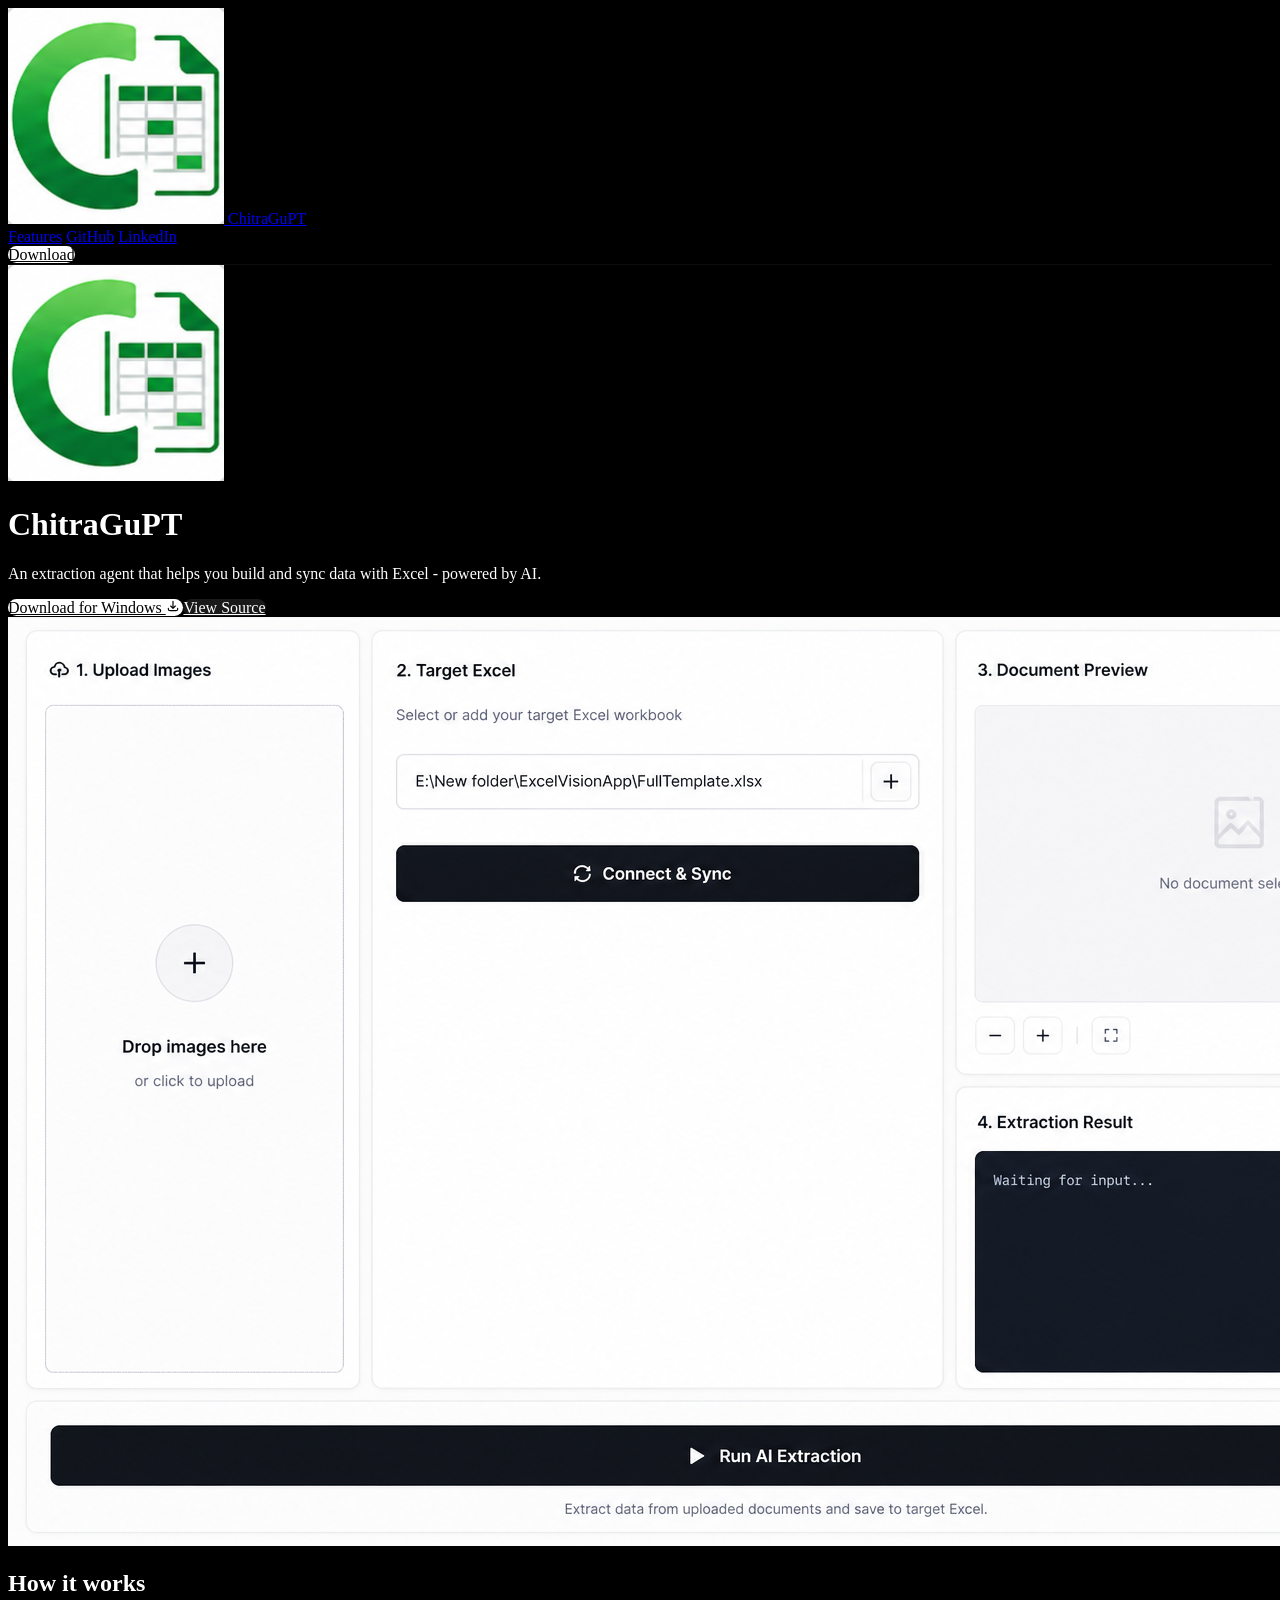
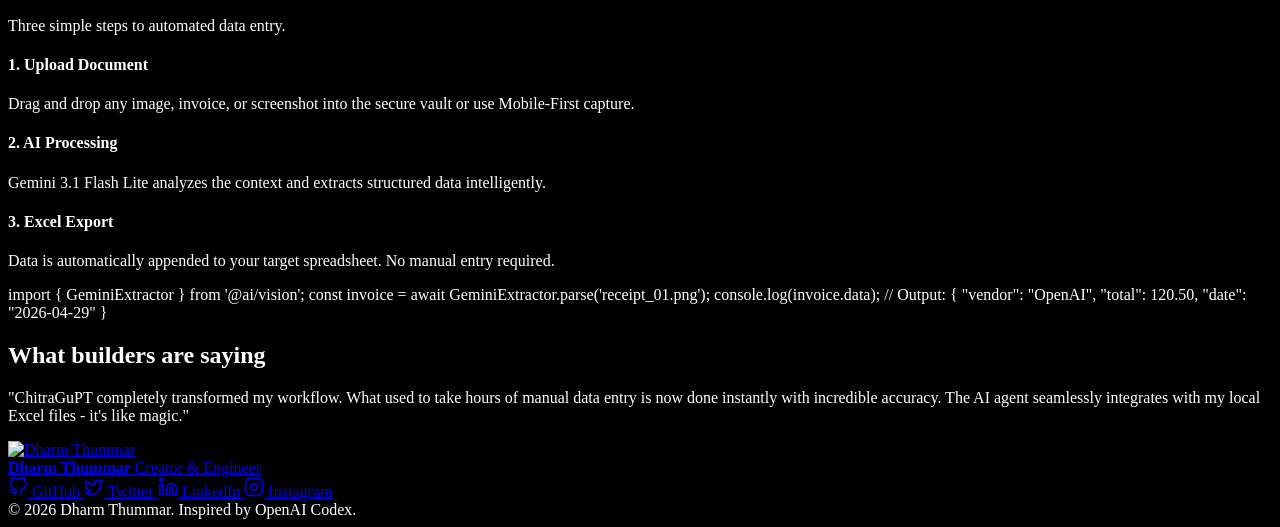
==== index.html @ acb1a0ca "Rename main.html to index.html" ====
<!DOCTYPE html>
<html lang="en" class="dark">
<head>
    <meta charset="UTF-8">
    <meta name="viewport" content="width=device-width, initial-scale=1.0">
    <title>ChitraGuPT | AI Data Extraction by Dharm Thummar</title>
    <script src="https://cdn.tailwindcss.com"></script>
    <script>
        tailwind.config = {
            darkMode: 'class',
            theme: {
                extend: {
                    colors: {
                        background: '#000000',
                        primary: '#ffffff',
                        'primary-60': 'rgba(255, 255, 255, 0.6)',
                        'primary-12': 'rgba(255, 255, 255, 0.12)',
                        'primary-4': 'rgba(255, 255, 255, 0.04)',
                    },
                    fontFamily: {
                        sans: ['system-ui', '-apple-system', 'BlinkMacSystemFont', 'Segoe UI', 'Roboto', 'sans-serif'],
                    }
                }
            }
        }
    </script>
    <style>
        body {
            background-color: #000;
            color: #fff;
            -webkit-font-smoothing: antialiased;
        }

        /* OpenAI-style Hero Background Mask */
        .hero-bg-mask {
            position: absolute;
            top: 0;
            left: 0;
            right: 0;
            height: 1200px;
            z-index: -10;
            pointer-events: none;
            mask-image: linear-gradient(to bottom, rgba(0,0,0,1) 0px, rgba(0,0,0,1) 480px, rgba(0,0,0,0) 1200px);
            -webkit-mask-image: linear-gradient(to bottom, rgba(0,0,0,1) 0px, rgba(0,0,0,1) 480px, rgba(0,0,0,0) 1200px);
        }

        .hero-video {
            width: 100%;
            height: 100%;
            object-fit: cover;
            opacity: 0.8;
        }

        /* Glass Header */
        .glass-header {
            background: rgba(0, 0, 0, 0.5);
            backdrop-filter: blur(24px);
            -webkit-backdrop-filter: blur(24px);
            border-bottom: 1px solid rgba(255, 255, 255, 0.05);
        }

        /* Buttons */
        .btn-primary {
            background: #fff;
            color: #000;
            border-radius: 9999px;
            transition: background-color 0.2s ease;
        }
        .btn-primary:hover {
            background: #e5e5e5;
        }

        .btn-secondary {
            background: rgba(255, 255, 255, 0.1);
            color: #fff;
            border-radius: 9999px;
            transition: background-color 0.2s ease;
        }
        .btn-secondary:hover {
            background: rgba(255, 255, 255, 0.15);
        }

        /* Feature Images */
        .feature-image-container {
            border-radius: 12px;
            overflow: hidden;
            background: rgba(255, 255, 255, 0.02);
            border: 1px solid rgba(255, 255, 255, 0.05);
        }

        .feature-image {
            width: 100%;
            height: auto;
            display: block;
        }

        /* Creator Profile */
        .creator-social {
            transition: color 0.2s ease;
        }
        .creator-social:hover {
            color: #fff;
        }
    </style>
</head>
<body class="selection:bg-white selection:text-black">

    <!-- Hero Background Video (Exact OpenAI Asset) -->
    <div class="hero-bg-mask">
        <video crossorigin="anonymous" playsinline autoplay loop muted class="hero-video">
            <source src="https://cdn.openai.com/ctf-cdn/floral_a.mp4" type="video/mp4">
        </video>
    </div>

    <!-- Navigation -->
    <header class="fixed top-0 inset-x-0 z-50 glass-header h-16 flex items-center justify-between px-6 md:px-8">
        <div class="flex items-center gap-6">
            <a href="#" class="flex items-center gap-3 text-white font-semibold text-xl tracking-tight">
                <span class="flex items-center justify-center w-8 h-8 rounded-lg border border-white/20 overflow-hidden">
                    <img src="static/chitra_logo.png" alt="ChitraGuPT Logo" class="w-full h-full object-cover">
                </span>
                ChitraGuPT
            </a>
            <nav class="hidden md:flex gap-6 text-sm font-medium text-primary-60">
                <a href="#features" class="hover:text-white transition-colors">Features</a>
                <a href="https://github.com/dharmthummar" target="_blank" class="hover:text-white transition-colors">GitHub</a>
                <a href="https://linkedin.com/in/dharmthummar" target="_blank" class="hover:text-white transition-colors">LinkedIn</a>
            </nav>
        </div>
        <div class="flex items-center gap-3">
            <a href="dist/ChitraGuPT-production.zip" class="btn-primary px-4 py-1.5 text-sm font-medium">Download</a>
        </div>
    </header>

    <!-- Hero Section -->
    <main class="relative pt-32 pb-16 md:pt-48 md:pb-32 px-6 flex flex-col items-center text-center max-w-5xl mx-auto">
        
        <!-- ChitraGuPT App Icon -->
        <div class="w-[90px] h-[90px] rounded-[24px] overflow-hidden border border-white/20 shadow-[0_0_40px_rgba(255,255,255,0.1)] mb-8">
            <img src="static/chitra_logo.png" alt="ChitraGuPT App Icon" class="w-full h-full object-cover">
        </div>

        <h1 class="text-5xl md:text-7xl font-semibold tracking-tight mb-6">ChitraGuPT</h1>
        <p class="text-xl md:text-2xl text-primary-60 max-w-2xl text-balance mb-10">
            An extraction agent that helps you build and sync data with Excel - powered by AI.
        </p>

        <div class="flex flex-col sm:flex-row gap-4 w-full sm:w-auto">
            <a href="dist/ChitraGuPT-production.zip" class="btn-primary px-6 py-3 text-base font-medium flex items-center justify-center gap-2">
                Download for Windows
                <svg xmlns="http://www.w3.org/2000/svg" width="14" height="14" fill="none" viewBox="0 0 24 24" stroke="currentColor" stroke-width="2"><path stroke-linecap="round" stroke-linejoin="round" d="M4 16v1a3 3 0 003 3h10a3 3 0 003-3v-1m-4-4l-4 4m0 0l-4-4m4 4V4"></path></svg>
            </a>
            <a href="https://github.com/dharmthummar" target="_blank" class="btn-secondary px-6 py-3 text-base font-medium flex items-center justify-center gap-2">
                View Source
            </a>
        </div>
    </main>

    <!-- App Interface Mockup Showcase -->
    <div class="max-w-7xl mx-auto px-6 mb-16 relative z-10">
        <div class="rounded-3xl overflow-hidden border border-white/10 shadow-[0_30px_60px_rgba(0,0,0,0.6)] bg-[#050505]">
            <img src="static/excelvision_hero_mockup.png" alt="ChitraGuPT App Interface" class="w-full h-auto block">
        </div>
    </div>

    <!-- How It Works Section (Inspired by index.html) -->
    <div id="features" class="max-w-6xl mx-auto px-6 py-24 relative z-10">
        <div class="text-center mb-16">
            <h2 class="text-4xl md:text-5xl font-semibold tracking-tight mb-4">How it works</h2>
            <p class="text-primary-60 text-xl">Three simple steps to automated data entry.</p>
        </div>
        
        <div class="grid grid-cols-1 md:grid-cols-12 gap-12 items-start">
            
            <!-- Step Tabs -->
            <div class="md:col-span-5 flex flex-col gap-4">
                <div class="p-6 rounded-2xl border border-white/20 bg-white/10 cursor-pointer transition-all hover:bg-white/15">
                    <h4 class="text-xl font-semibold mb-2">1. Upload Document</h4>
                    <p class="text-primary-60 text-base">Drag and drop any image, invoice, or screenshot into the secure vault or use Mobile-First capture.</p>
                </div>
                <div class="p-6 rounded-2xl border border-transparent bg-white/5 cursor-pointer transition-all hover:bg-white/10">
                    <h4 class="text-xl font-semibold mb-2">2. AI Processing</h4>
                    <p class="text-primary-60 text-base">Gemini 3.1 Flash Lite analyzes the context and extracts structured data intelligently.</p>
                </div>
                <div class="p-6 rounded-2xl border border-transparent bg-white/5 cursor-pointer transition-all hover:bg-white/10">
                    <h4 class="text-xl font-semibold mb-2">3. Excel Export</h4>
                    <p class="text-primary-60 text-base">Data is automatically appended to your target spreadsheet. No manual entry required.</p>
                </div>
            </div>
            
            <!-- Code Window Animation -->
            <div class="md:col-span-7 bg-black/70 border border-white/10 rounded-3xl p-6 md:p-8 min-h-[400px] shadow-[0_20px_40px_rgba(0,0,0,0.5)] backdrop-blur-xl">
                <!-- Window Controls -->
                <div class="flex gap-2 mb-6">
                    <div class="w-3 h-3 rounded-full bg-[#ff5f56]"></div>
                    <div class="w-3 h-3 rounded-full bg-[#ffbd2e]"></div>
                    <div class="w-3 h-3 rounded-full bg-[#27c93f]"></div>
                </div>
                <!-- Mock Code -->
                <div class="font-mono text-[15px] leading-relaxed text-[#e2e8f0] whitespace-pre-wrap">
<span class="text-[#61afef]">import</span> { GeminiExtractor } <span class="text-[#61afef]">from</span> <span class="text-[#98c379]">'@ai/vision'</span>;

<span class="text-[#c678dd]">const</span> invoice = <span class="text-[#c678dd]">await</span> GeminiExtractor.parse(<span class="text-[#98c379]">'receipt_01.png'</span>);
console.log(invoice.data);

<span class="text-[#5c6370]">// Output:</span>
{
  <span class="text-[#e06c75]">"vendor"</span>: <span class="text-[#98c379]">"OpenAI"</span>,
  <span class="text-[#e06c75]">"total"</span>: <span class="text-[#d19a66]">120.50</span>,
  <span class="text-[#e06c75]">"date"</span>: <span class="text-[#98c379]">"2026-04-29"</span>
}
                </div>
            </div>
        </div>
    </div>

    <!-- Testimonial Section -->
    <div class="max-w-4xl mx-auto px-6 py-24 relative z-10 text-center">
        <h2 class="text-3xl font-semibold tracking-tight mb-12">What builders are saying</h2>
        <div class="bg-white/5 border border-white/10 p-10 md:p-14 rounded-3xl shadow-2xl backdrop-blur-md">
            <p class="text-xl md:text-2xl italic text-white leading-relaxed mb-8">
                "ChitraGuPT completely transformed my workflow. What used to take hours of manual data entry is now done instantly with incredible accuracy. The AI agent seamlessly integrates with my local Excel files - it's like magic."
            </p>
            <a href="https://linkedin.com/in/dharmthummar" target="_blank" class="inline-flex items-center gap-4 hover:bg-white/10 px-4 py-2 rounded-full transition-colors">
                <img src="https://media.licdn.com/dms/image/v2/D4D03AQF3L-abvCLm8w/profile-displayphoto-shrink_800_800/B4DZeTAGjRHkAg-/0/1750517968068?e=1779321600&v=beta&t=JBLIM2T-dZQCX7-_bPlIXUu0RwxGLDJTICZgyN9mAJ4" alt="Dharm Thummar" class="w-14 h-14 rounded-full object-cover shadow-lg">
                <div class="text-left">
                    <strong class="block text-lg text-white">Dharm Thummar</strong>
                    <span class="text-primary-60 text-sm">Creator & Engineer</span>
                </div>
            </a>
        </div>
    </div>

    <!-- Social Links Section -->
    <section class="border-t border-white/10 py-16 px-6 bg-[#050505]">
        <div class="max-w-4xl mx-auto flex flex-col items-center text-center">
            <div class="flex flex-wrap justify-center gap-6 text-primary-60 font-medium">
                <a href="https://github.com/dharmthummar" target="_blank" class="flex items-center gap-2 hover:text-white transition-colors">
                    <svg xmlns="http://www.w3.org/2000/svg" width="20" height="20" viewBox="0 0 24 24" fill="none" stroke="currentColor" stroke-width="2" stroke-linecap="round" stroke-linejoin="round"><path d="M9 19c-5 1.5-5-2.5-7-3m14 6v-3.87a3.37 3.37 0 0 0-.94-2.61c3.14-.35 6.44-1.54 6.44-7A5.44 5.44 0 0 0 20 4.77 5.07 5.07 0 0 0 19.91 1S18.73.65 16 2.48a13.38 13.38 0 0 0-7 0C6.27.65 5.09 1 5.09 1A5.07 5.07 0 0 0 5 4.77a5.44 5.44 0 0 0-1.5 3.78c0 5.42 3.3 6.61 6.44 7A3.37 3.37 0 0 0 9 18.13V22"></path></svg>
                    GitHub
                </a>
                <a href="https://twitter.com/dharmthummar" target="_blank" class="flex items-center gap-2 hover:text-white transition-colors">
                    <svg xmlns="http://www.w3.org/2000/svg" width="20" height="20" viewBox="0 0 24 24" fill="none" stroke="currentColor" stroke-width="2" stroke-linecap="round" stroke-linejoin="round"><path d="M22 4s-.7 2.1-2 3.4c1.6 10-9.4 17.3-18 11.6 2.2.1 4.4-.6 6-2C3 15.5.5 9.6 3 5c2.2 2.6 5.6 4.1 9 4-.9-4.2 4-6.6 7-3.8 1.1 0 3-1.2 3-1.2z"></path></svg>
                    Twitter
                </a>
                <a href="https://linkedin.com/in/dharmthummar" target="_blank" class="flex items-center gap-2 hover:text-white transition-colors">
                    <svg xmlns="http://www.w3.org/2000/svg" width="20" height="20" viewBox="0 0 24 24" fill="none" stroke="currentColor" stroke-width="2" stroke-linecap="round" stroke-linejoin="round"><path d="M16 8a6 6 0 0 1 6 6v7h-4v-7a2 2 0 0 0-2-2 2 2 0 0 0-2 2v7h-4v-7a6 6 0 0 1 6-6z"></path><rect x="2" y="9" width="4" height="12"></rect><circle cx="4" cy="4" r="2"></circle></svg>
                    LinkedIn
                </a>
                <a href="https://instagram.com/dharm_1602" target="_blank" class="flex items-center gap-2 hover:text-white transition-colors">
                    <svg xmlns="http://www.w3.org/2000/svg" width="20" height="20" viewBox="0 0 24 24" fill="none" stroke="currentColor" stroke-width="2" stroke-linecap="round" stroke-linejoin="round"><rect x="2" y="2" width="20" height="20" rx="5" ry="5"></rect><path d="M16 11.37A4 4 0 1 1 12.63 8 4 4 0 0 1 16 11.37z"></path><line x1="17.5" y1="6.5" x2="17.51" y2="6.5"></line></svg>
                    Instagram
                </a>
            </div>
        </div>
    </section>

    <!-- Simple Footer -->
    <footer class="py-8 text-center text-sm text-primary-60 border-t border-white/10 bg-[#050505]">
        &copy; 2026 Dharm Thummar. Inspired by OpenAI Codex.
    </footer>

</body>
</html>
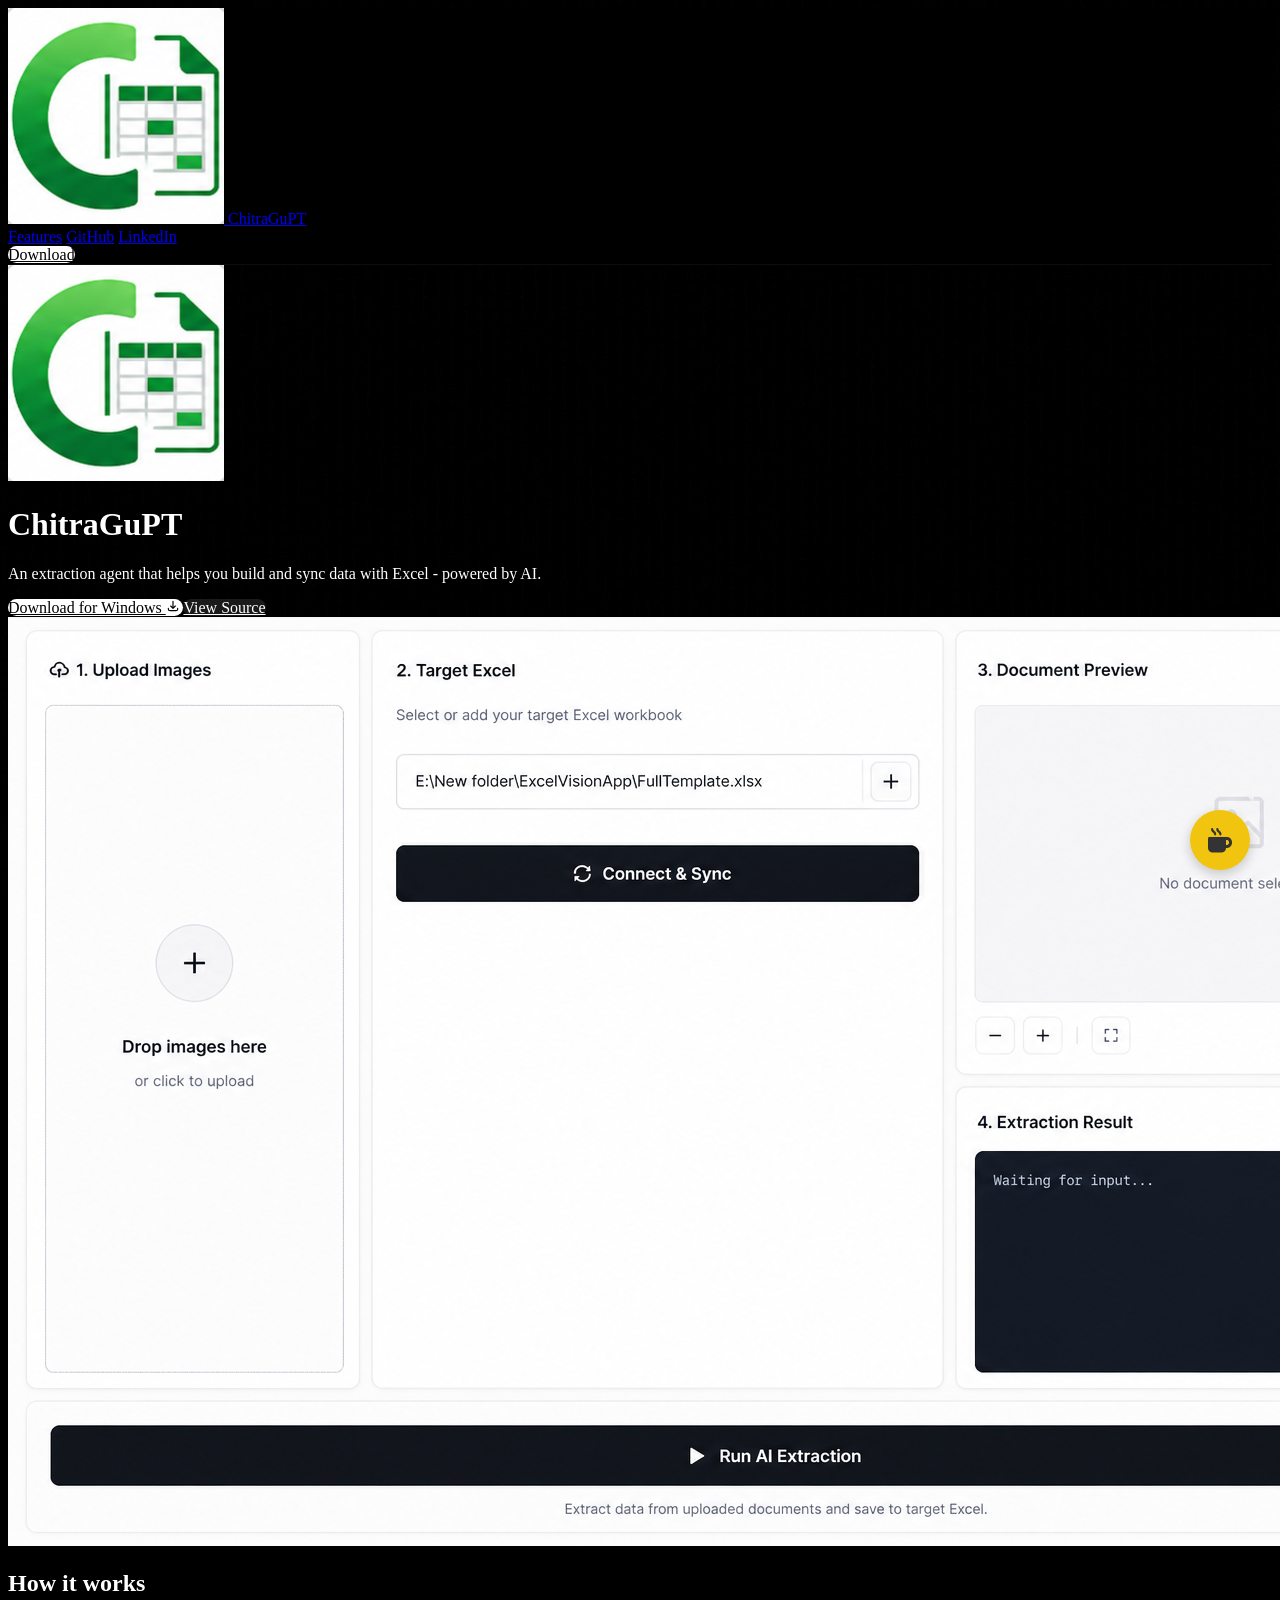
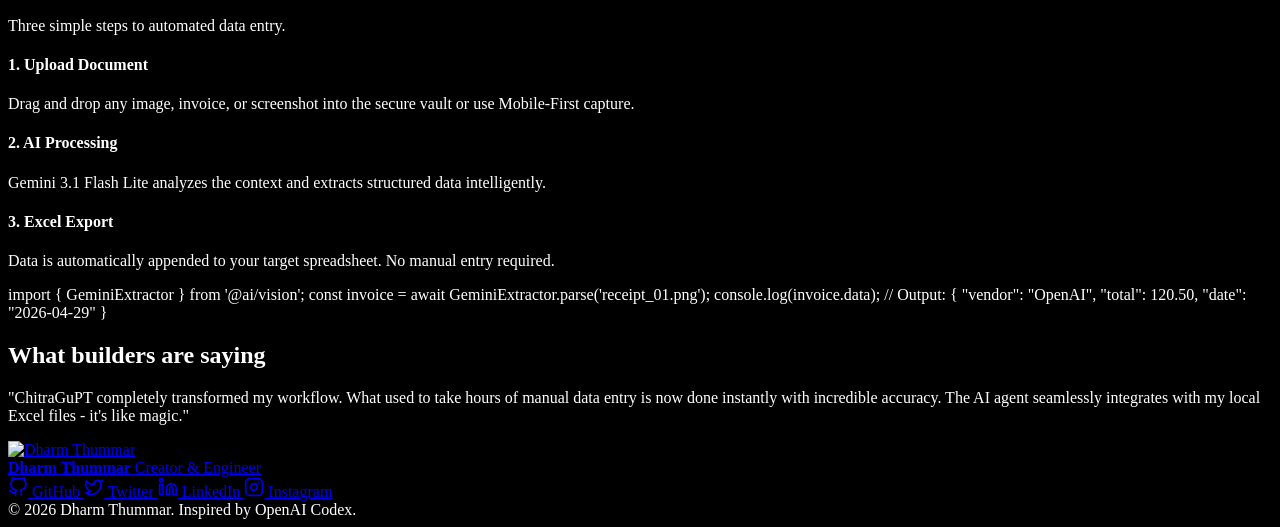
==== commit 34818833: "Update index.html" ====
--- a/index.html
+++ b/index.html
@@ -1,9 +1,11 @@
 <!DOCTYPE html>
 <html lang="en" class="dark">
+
 <head>
     <meta charset="UTF-8">
     <meta name="viewport" content="width=device-width, initial-scale=1.0">
     <title>ChitraGuPT | AI Data Extraction by Dharm Thummar</title>
+    <link rel="stylesheet" href="https://cdnjs.cloudflare.com/ajax/libs/font-awesome/6.4.0/css/all.min.css">
     <script src="https://cdn.tailwindcss.com"></script>
     <script>
         tailwind.config = {
@@ -25,6 +27,14 @@
         }
     </script>
     <style>
+        :root {
+            --background: #050505;
+            --radius: 24px;
+            --text: #ffffff;
+            --text-light: rgba(255, 255, 255, 0.6);
+            --primary: #ffffff;
+        }
+
         body {
             background-color: #000;
             color: #fff;
@@ -40,8 +50,8 @@
             height: 1200px;
             z-index: -10;
             pointer-events: none;
-            mask-image: linear-gradient(to bottom, rgba(0,0,0,1) 0px, rgba(0,0,0,1) 480px, rgba(0,0,0,0) 1200px);
-            -webkit-mask-image: linear-gradient(to bottom, rgba(0,0,0,1) 0px, rgba(0,0,0,1) 480px, rgba(0,0,0,0) 1200px);
+            mask-image: linear-gradient(to bottom, rgba(0, 0, 0, 1) 0px, rgba(0, 0, 0, 1) 480px, rgba(0, 0, 0, 0) 1200px);
+            -webkit-mask-image: linear-gradient(to bottom, rgba(0, 0, 0, 1) 0px, rgba(0, 0, 0, 1) 480px, rgba(0, 0, 0, 0) 1200px);
         }
 
         .hero-video {
@@ -66,6 +76,7 @@
             border-radius: 9999px;
             transition: background-color 0.2s ease;
         }
+
         .btn-primary:hover {
             background: #e5e5e5;
         }
@@ -76,6 +87,7 @@
             border-radius: 9999px;
             transition: background-color 0.2s ease;
         }
+
         .btn-secondary:hover {
             background: rgba(255, 255, 255, 0.15);
         }
@@ -98,12 +110,28 @@
         .creator-social {
             transition: color 0.2s ease;
         }
+
         .creator-social:hover {
             color: #fff;
         }
+
+        /* ASCII Effect Canvas */
+        #ascii-canvas {
+            position: fixed;
+            top: 0;
+            left: 0;
+            width: 100%;
+            height: 100%;
+            z-index: -5;
+            pointer-events: none;
+            opacity: 0.4;
+        }
     </style>
 </head>
+
 <body class="selection:bg-white selection:text-black">
+
+    <canvas id="ascii-canvas"></canvas>
 
     <!-- Hero Background Video (Exact OpenAI Asset) -->
     <div class="hero-bg-mask">
@@ -116,27 +144,31 @@
     <header class="fixed top-0 inset-x-0 z-50 glass-header h-16 flex items-center justify-between px-6 md:px-8">
         <div class="flex items-center gap-6">
             <a href="#" class="flex items-center gap-3 text-white font-semibold text-xl tracking-tight">
-                <span class="flex items-center justify-center w-8 h-8 rounded-lg border border-white/20 overflow-hidden">
+                <span
+                    class="flex items-center justify-center w-8 h-8 rounded-lg border border-white/20 overflow-hidden">
                     <img src="static/chitra_logo.png" alt="ChitraGuPT Logo" class="w-full h-full object-cover">
                 </span>
                 ChitraGuPT
             </a>
             <nav class="hidden md:flex gap-6 text-sm font-medium text-primary-60">
                 <a href="#features" class="hover:text-white transition-colors">Features</a>
-                <a href="https://github.com/dharmthummar" target="_blank" class="hover:text-white transition-colors">GitHub</a>
-                <a href="https://linkedin.com/in/dharmthummar" target="_blank" class="hover:text-white transition-colors">LinkedIn</a>
+                <a href="https://github.com/dharmthummar" target="_blank"
+                    class="hover:text-white transition-colors">GitHub</a>
+                <a href="https://linkedin.com/in/dharmthummar" target="_blank"
+                    class="hover:text-white transition-colors">LinkedIn</a>
             </nav>
         </div>
         <div class="flex items-center gap-3">
-            <a href="dist/ChitraGuPT-production.zip" class="btn-primary px-4 py-1.5 text-sm font-medium">Download</a>
+            <a href="https://github.com/Dharmthummar/ChitraGuPT/releases/download/ChitraGuPT-beta/ChitraGuPT_Setup.exe" class="btn-primary px-4 py-1.5 text-sm font-medium">Download</a>
         </div>
     </header>
 
     <!-- Hero Section -->
     <main class="relative pt-32 pb-16 md:pt-48 md:pb-32 px-6 flex flex-col items-center text-center max-w-5xl mx-auto">
-        
+
         <!-- ChitraGuPT App Icon -->
-        <div class="w-[90px] h-[90px] rounded-[24px] overflow-hidden border border-white/20 shadow-[0_0_40px_rgba(255,255,255,0.1)] mb-8">
+        <div
+            class="w-[90px] h-[90px] rounded-[24px] overflow-hidden border border-white/20 shadow-[0_0_40px_rgba(255,255,255,0.1)] mb-8">
             <img src="static/chitra_logo.png" alt="ChitraGuPT App Icon" class="w-full h-full object-cover">
         </div>
 
@@ -146,11 +178,17 @@
         </p>
 
         <div class="flex flex-col sm:flex-row gap-4 w-full sm:w-auto">
-            <a href="dist/ChitraGuPT-production.zip" class="btn-primary px-6 py-3 text-base font-medium flex items-center justify-center gap-2">
+            <a href="https://github.com/Dharmthummar/ChitraGuPT/releases/download/ChitraGuPT-beta/ChitraGuPT_Setup.exe"
+                class="btn-primary px-6 py-3 text-base font-medium flex items-center justify-center gap-2">
                 Download for Windows
-                <svg xmlns="http://www.w3.org/2000/svg" width="14" height="14" fill="none" viewBox="0 0 24 24" stroke="currentColor" stroke-width="2"><path stroke-linecap="round" stroke-linejoin="round" d="M4 16v1a3 3 0 003 3h10a3 3 0 003-3v-1m-4-4l-4 4m0 0l-4-4m4 4V4"></path></svg>
+                <svg xmlns="http://www.w3.org/2000/svg" width="14" height="14" fill="none" viewBox="0 0 24 24"
+                    stroke="currentColor" stroke-width="2">
+                    <path stroke-linecap="round" stroke-linejoin="round"
+                        d="M4 16v1a3 3 0 003 3h10a3 3 0 003-3v-1m-4-4l-4 4m0 0l-4-4m4 4V4"></path>
+                </svg>
             </a>
-            <a href="https://github.com/dharmthummar" target="_blank" class="btn-secondary px-6 py-3 text-base font-medium flex items-center justify-center gap-2">
+            <a href="https://github.com/dharmthummar" target="_blank"
+                class="btn-secondary px-6 py-3 text-base font-medium flex items-center justify-center gap-2">
                 View Source
             </a>
         </div>
@@ -158,7 +196,8 @@
 
     <!-- App Interface Mockup Showcase -->
     <div class="max-w-7xl mx-auto px-6 mb-16 relative z-10">
-        <div class="rounded-3xl overflow-hidden border border-white/10 shadow-[0_30px_60px_rgba(0,0,0,0.6)] bg-[#050505]">
+        <div
+            class="rounded-3xl overflow-hidden border border-white/10 shadow-[0_30px_60px_rgba(0,0,0,0.6)] bg-[#050505]">
             <img src="static/excelvision_hero_mockup.png" alt="ChitraGuPT App Interface" class="w-full h-auto block">
         </div>
     </div>
@@ -169,27 +208,34 @@
             <h2 class="text-4xl md:text-5xl font-semibold tracking-tight mb-4">How it works</h2>
             <p class="text-primary-60 text-xl">Three simple steps to automated data entry.</p>
         </div>
-        
+
         <div class="grid grid-cols-1 md:grid-cols-12 gap-12 items-start">
-            
+
             <!-- Step Tabs -->
             <div class="md:col-span-5 flex flex-col gap-4">
-                <div class="p-6 rounded-2xl border border-white/20 bg-white/10 cursor-pointer transition-all hover:bg-white/15">
+                <div
+                    class="p-6 rounded-2xl border border-white/20 bg-white/10 cursor-pointer transition-all hover:bg-white/15">
                     <h4 class="text-xl font-semibold mb-2">1. Upload Document</h4>
-                    <p class="text-primary-60 text-base">Drag and drop any image, invoice, or screenshot into the secure vault or use Mobile-First capture.</p>
+                    <p class="text-primary-60 text-base">Drag and drop any image, invoice, or screenshot into the secure
+                        vault or use Mobile-First capture.</p>
                 </div>
-                <div class="p-6 rounded-2xl border border-transparent bg-white/5 cursor-pointer transition-all hover:bg-white/10">
+                <div
+                    class="p-6 rounded-2xl border border-transparent bg-white/5 cursor-pointer transition-all hover:bg-white/10">
                     <h4 class="text-xl font-semibold mb-2">2. AI Processing</h4>
-                    <p class="text-primary-60 text-base">Gemini 3.1 Flash Lite analyzes the context and extracts structured data intelligently.</p>
+                    <p class="text-primary-60 text-base">Gemini 3.1 Flash Lite analyzes the context and extracts
+                        structured data intelligently.</p>
                 </div>
-                <div class="p-6 rounded-2xl border border-transparent bg-white/5 cursor-pointer transition-all hover:bg-white/10">
+                <div
+                    class="p-6 rounded-2xl border border-transparent bg-white/5 cursor-pointer transition-all hover:bg-white/10">
                     <h4 class="text-xl font-semibold mb-2">3. Excel Export</h4>
-                    <p class="text-primary-60 text-base">Data is automatically appended to your target spreadsheet. No manual entry required.</p>
+                    <p class="text-primary-60 text-base">Data is automatically appended to your target spreadsheet. No
+                        manual entry required.</p>
                 </div>
             </div>
-            
+
             <!-- Code Window Animation -->
-            <div class="md:col-span-7 bg-black/70 border border-white/10 rounded-3xl p-6 md:p-8 min-h-[400px] shadow-[0_20px_40px_rgba(0,0,0,0.5)] backdrop-blur-xl">
+            <div
+                class="md:col-span-7 bg-black/70 border border-white/10 rounded-3xl p-6 md:p-8 min-h-[400px] shadow-[0_20px_40px_rgba(0,0,0,0.5)] backdrop-blur-xl">
                 <!-- Window Controls -->
                 <div class="flex gap-2 mb-6">
                     <div class="w-3 h-3 rounded-full bg-[#ff5f56]"></div>
@@ -198,17 +244,19 @@
                 </div>
                 <!-- Mock Code -->
                 <div class="font-mono text-[15px] leading-relaxed text-[#e2e8f0] whitespace-pre-wrap">
-<span class="text-[#61afef]">import</span> { GeminiExtractor } <span class="text-[#61afef]">from</span> <span class="text-[#98c379]">'@ai/vision'</span>;
-
-<span class="text-[#c678dd]">const</span> invoice = <span class="text-[#c678dd]">await</span> GeminiExtractor.parse(<span class="text-[#98c379]">'receipt_01.png'</span>);
-console.log(invoice.data);
-
-<span class="text-[#5c6370]">// Output:</span>
-{
-  <span class="text-[#e06c75]">"vendor"</span>: <span class="text-[#98c379]">"OpenAI"</span>,
-  <span class="text-[#e06c75]">"total"</span>: <span class="text-[#d19a66]">120.50</span>,
-  <span class="text-[#e06c75]">"date"</span>: <span class="text-[#98c379]">"2026-04-29"</span>
-}
+                    <span class="text-[#61afef]">import</span> { GeminiExtractor } <span
+                        class="text-[#61afef]">from</span> <span class="text-[#98c379]">'@ai/vision'</span>;
+
+                    <span class="text-[#c678dd]">const</span> invoice = <span class="text-[#c678dd]">await</span>
+                    GeminiExtractor.parse(<span class="text-[#98c379]">'receipt_01.png'</span>);
+                    console.log(invoice.data);
+
+                    <span class="text-[#5c6370]">// Output:</span>
+                    {
+                    <span class="text-[#e06c75]">"vendor"</span>: <span class="text-[#98c379]">"OpenAI"</span>,
+                    <span class="text-[#e06c75]">"total"</span>: <span class="text-[#d19a66]">120.50</span>,
+                    <span class="text-[#e06c75]">"date"</span>: <span class="text-[#98c379]">"2026-04-29"</span>
+                    }
                 </div>
             </div>
         </div>
@@ -219,10 +267,14 @@
         <h2 class="text-3xl font-semibold tracking-tight mb-12">What builders are saying</h2>
         <div class="bg-white/5 border border-white/10 p-10 md:p-14 rounded-3xl shadow-2xl backdrop-blur-md">
             <p class="text-xl md:text-2xl italic text-white leading-relaxed mb-8">
-                "ChitraGuPT completely transformed my workflow. What used to take hours of manual data entry is now done instantly with incredible accuracy. The AI agent seamlessly integrates with my local Excel files - it's like magic."
+                "ChitraGuPT completely transformed my workflow. What used to take hours of manual data entry is now done
+                instantly with incredible accuracy. The AI agent seamlessly integrates with my local Excel files - it's
+                like magic."
             </p>
-            <a href="https://linkedin.com/in/dharmthummar" target="_blank" class="inline-flex items-center gap-4 hover:bg-white/10 px-4 py-2 rounded-full transition-colors">
-                <img src="https://media.licdn.com/dms/image/v2/D4D03AQF3L-abvCLm8w/profile-displayphoto-shrink_800_800/B4DZeTAGjRHkAg-/0/1750517968068?e=1779321600&v=beta&t=JBLIM2T-dZQCX7-_bPlIXUu0RwxGLDJTICZgyN9mAJ4" alt="Dharm Thummar" class="w-14 h-14 rounded-full object-cover shadow-lg">
+            <a href="https://linkedin.com/in/dharmthummar" target="_blank"
+                class="inline-flex items-center gap-4 hover:bg-white/10 px-4 py-2 rounded-full transition-colors">
+                <img src="https://media.licdn.com/dms/image/v2/D4D03AQF3L-abvCLm8w/profile-displayphoto-shrink_800_800/B4DZeTAGjRHkAg-/0/1750517968068?e=1779321600&v=beta&t=JBLIM2T-dZQCX7-_bPlIXUu0RwxGLDJTICZgyN9mAJ4"
+                    alt="Dharm Thummar" class="w-14 h-14 rounded-full object-cover shadow-lg">
                 <div class="text-left">
                     <strong class="block text-lg text-white">Dharm Thummar</strong>
                     <span class="text-primary-60 text-sm">Creator & Engineer</span>
@@ -235,20 +287,44 @@
     <section class="border-t border-white/10 py-16 px-6 bg-[#050505]">
         <div class="max-w-4xl mx-auto flex flex-col items-center text-center">
             <div class="flex flex-wrap justify-center gap-6 text-primary-60 font-medium">
-                <a href="https://github.com/dharmthummar" target="_blank" class="flex items-center gap-2 hover:text-white transition-colors">
-                    <svg xmlns="http://www.w3.org/2000/svg" width="20" height="20" viewBox="0 0 24 24" fill="none" stroke="currentColor" stroke-width="2" stroke-linecap="round" stroke-linejoin="round"><path d="M9 19c-5 1.5-5-2.5-7-3m14 6v-3.87a3.37 3.37 0 0 0-.94-2.61c3.14-.35 6.44-1.54 6.44-7A5.44 5.44 0 0 0 20 4.77 5.07 5.07 0 0 0 19.91 1S18.73.65 16 2.48a13.38 13.38 0 0 0-7 0C6.27.65 5.09 1 5.09 1A5.07 5.07 0 0 0 5 4.77a5.44 5.44 0 0 0-1.5 3.78c0 5.42 3.3 6.61 6.44 7A3.37 3.37 0 0 0 9 18.13V22"></path></svg>
+                <a href="https://github.com/dharmthummar" target="_blank"
+                    class="flex items-center gap-2 hover:text-white transition-colors">
+                    <svg xmlns="http://www.w3.org/2000/svg" width="20" height="20" viewBox="0 0 24 24" fill="none"
+                        stroke="currentColor" stroke-width="2" stroke-linecap="round" stroke-linejoin="round">
+                        <path
+                            d="M9 19c-5 1.5-5-2.5-7-3m14 6v-3.87a3.37 3.37 0 0 0-.94-2.61c3.14-.35 6.44-1.54 6.44-7A5.44 5.44 0 0 0 20 4.77 5.07 5.07 0 0 0 19.91 1S18.73.65 16 2.48a13.38 13.38 0 0 0-7 0C6.27.65 5.09 1 5.09 1A5.07 5.07 0 0 0 5 4.77a5.44 5.44 0 0 0-1.5 3.78c0 5.42 3.3 6.61 6.44 7A3.37 3.37 0 0 0 9 18.13V22">
+                        </path>
+                    </svg>
                     GitHub
                 </a>
-                <a href="https://twitter.com/dharmthummar" target="_blank" class="flex items-center gap-2 hover:text-white transition-colors">
-                    <svg xmlns="http://www.w3.org/2000/svg" width="20" height="20" viewBox="0 0 24 24" fill="none" stroke="currentColor" stroke-width="2" stroke-linecap="round" stroke-linejoin="round"><path d="M22 4s-.7 2.1-2 3.4c1.6 10-9.4 17.3-18 11.6 2.2.1 4.4-.6 6-2C3 15.5.5 9.6 3 5c2.2 2.6 5.6 4.1 9 4-.9-4.2 4-6.6 7-3.8 1.1 0 3-1.2 3-1.2z"></path></svg>
+                <a href="https://twitter.com/dharmthummar" target="_blank"
+                    class="flex items-center gap-2 hover:text-white transition-colors">
+                    <svg xmlns="http://www.w3.org/2000/svg" width="20" height="20" viewBox="0 0 24 24" fill="none"
+                        stroke="currentColor" stroke-width="2" stroke-linecap="round" stroke-linejoin="round">
+                        <path
+                            d="M22 4s-.7 2.1-2 3.4c1.6 10-9.4 17.3-18 11.6 2.2.1 4.4-.6 6-2C3 15.5.5 9.6 3 5c2.2 2.6 5.6 4.1 9 4-.9-4.2 4-6.6 7-3.8 1.1 0 3-1.2 3-1.2z">
+                        </path>
+                    </svg>
                     Twitter
                 </a>
-                <a href="https://linkedin.com/in/dharmthummar" target="_blank" class="flex items-center gap-2 hover:text-white transition-colors">
-                    <svg xmlns="http://www.w3.org/2000/svg" width="20" height="20" viewBox="0 0 24 24" fill="none" stroke="currentColor" stroke-width="2" stroke-linecap="round" stroke-linejoin="round"><path d="M16 8a6 6 0 0 1 6 6v7h-4v-7a2 2 0 0 0-2-2 2 2 0 0 0-2 2v7h-4v-7a6 6 0 0 1 6-6z"></path><rect x="2" y="9" width="4" height="12"></rect><circle cx="4" cy="4" r="2"></circle></svg>
+                <a href="https://linkedin.com/in/dharmthummar" target="_blank"
+                    class="flex items-center gap-2 hover:text-white transition-colors">
+                    <svg xmlns="http://www.w3.org/2000/svg" width="20" height="20" viewBox="0 0 24 24" fill="none"
+                        stroke="currentColor" stroke-width="2" stroke-linecap="round" stroke-linejoin="round">
+                        <path d="M16 8a6 6 0 0 1 6 6v7h-4v-7a2 2 0 0 0-2-2 2 2 0 0 0-2 2v7h-4v-7a6 6 0 0 1 6-6z"></path>
+                        <rect x="2" y="9" width="4" height="12"></rect>
+                        <circle cx="4" cy="4" r="2"></circle>
+                    </svg>
                     LinkedIn
                 </a>
-                <a href="https://instagram.com/dharm_1602" target="_blank" class="flex items-center gap-2 hover:text-white transition-colors">
-                    <svg xmlns="http://www.w3.org/2000/svg" width="20" height="20" viewBox="0 0 24 24" fill="none" stroke="currentColor" stroke-width="2" stroke-linecap="round" stroke-linejoin="round"><rect x="2" y="2" width="20" height="20" rx="5" ry="5"></rect><path d="M16 11.37A4 4 0 1 1 12.63 8 4 4 0 0 1 16 11.37z"></path><line x1="17.5" y1="6.5" x2="17.51" y2="6.5"></line></svg>
+                <a href="https://instagram.com/dharm_1602" target="_blank"
+                    class="flex items-center gap-2 hover:text-white transition-colors">
+                    <svg xmlns="http://www.w3.org/2000/svg" width="20" height="20" viewBox="0 0 24 24" fill="none"
+                        stroke="currentColor" stroke-width="2" stroke-linecap="round" stroke-linejoin="round">
+                        <rect x="2" y="2" width="20" height="20" rx="5" ry="5"></rect>
+                        <path d="M16 11.37A4 4 0 1 1 12.63 8 4 4 0 0 1 16 11.37z"></path>
+                        <line x1="17.5" y1="6.5" x2="17.51" y2="6.5"></line>
+                    </svg>
                     Instagram
                 </a>
             </div>
@@ -260,5 +336,214 @@
         &copy; 2026 Dharm Thummar. Inspired by OpenAI Codex.
     </footer>
 
+    <script>
+        const canvas = document.getElementById('ascii-canvas');
+        const ctx = canvas.getContext('2d');
+
+        let width, height;
+        let columns, rows;
+        const fontSize = 14;
+        const chars = "01$#@!%&*()_+-=[]{}|;:,.<>?/".split("");
+        
+        let mouse = { x: -1000, y: -1000 };
+
+        function resize() {
+            width = canvas.width = window.innerWidth;
+            height = canvas.height = window.innerHeight;
+            columns = Math.ceil(width / fontSize);
+            rows = Math.ceil(height / fontSize);
+        }
+
+        window.addEventListener('resize', resize);
+        window.addEventListener('mousemove', (e) => {
+            mouse.x = e.clientX;
+            mouse.y = e.clientY;
+        });
+
+        function draw() {
+            ctx.clearRect(0, 0, width, height);
+            ctx.font = `${fontSize}px monospace`;
+            
+            for (let i = 0; i < columns; i++) {
+                for (let j = 0; j < rows; j++) {
+                    const x = i * fontSize;
+                    const y = j * fontSize;
+                    
+                    const dx = mouse.x - x;
+                    const dy = mouse.y - y;
+                    const distance = Math.sqrt(dx * dx + dy * dy);
+                    
+                    // Base opacity
+                    let opacity = 0.03;
+                    let char = chars[Math.floor(Math.random() * chars.length)];
+                    
+                    if (distance < 150) {
+                        opacity = 0.3 * (1 - distance / 150);
+                        ctx.fillStyle = `rgba(255, 255, 255, ${opacity})`;
+                    } else {
+                        ctx.fillStyle = `rgba(255, 255, 255, ${opacity})`;
+                    }
+                    
+                    ctx.fillText(char, x, y);
+                }
+            }
+            requestAnimationFrame(draw);
+        }
+
+        resize();
+        draw();
+    </script>
+
+    <style>
+        /* Floating Chai Button Styles */
+        #chai-qr-button {
+            position: fixed;
+            bottom: 30px;
+            right: 30px;
+            width: 60px;
+            height: 60px;
+            background-color: #F1C40F;
+            color: #333;
+            border-radius: 50%;
+            display: flex;
+            justify-content: center;
+            align-items: center;
+            font-size: 24px;
+            box-shadow: 0 4px 12px rgba(0, 0, 0, 0.2);
+            cursor: pointer;
+            z-index: 999;
+            transition: all 0.3s ease;
+        }
+
+        #chai-qr-button:hover {
+            transform: translateY(-5px);
+            box-shadow: 0 6px 16px rgba(0, 0, 0, 0.3);
+        }
+
+        /* QR Code Modal Styles */
+        .qr-modal {
+            display: none;
+            position: fixed;
+            top: 0;
+            left: 0;
+            width: 100%;
+            height: 100%;
+            background-color: rgba(0, 0, 0, 0.7);
+            z-index: 1000;
+            justify-content: center;
+            align-items: center;
+            backdrop-filter: blur(5px);
+        }
+
+        .qr-modal-content {
+            background-color: var(--background);
+            padding: 2rem;
+            border-radius: var(--radius);
+            max-width: 400px;
+            width: 90%;
+            text-align: center;
+            position: relative;
+            box-shadow: 0 10px 25px rgba(0, 0, 0, 0.3);
+            border: 1px solid rgba(255, 255, 255, 0.1);
+        }
+
+        .qr-close {
+            position: absolute;
+            top: 15px;
+            right: 20px;
+            font-size: 28px;
+            font-weight: bold;
+            color: var(--text-light);
+            cursor: pointer;
+        }
+
+        .qr-modal-content h3 {
+            font-size: 1.75rem;
+            margin-bottom: 1.5rem;
+            color: var(--text);
+        }
+
+        .qr-code-container {
+            margin: 1.5rem auto;
+            padding: 1rem;
+            background-color: white;
+            border-radius: 12px;
+            width: fit-content;
+        }
+
+        .qr-code-container img,
+        .qr-code-container canvas {
+            display: block;
+            max-width: 100%;
+            height: auto;
+        }
+
+        .qr-modal-content p {
+            color: var(--text-light);
+            margin-bottom: 0.5rem;
+        }
+
+        .qr-upi-id {
+            font-weight: bold;
+            color: #F1C40F !important;
+            margin-top: 0.5rem;
+        }
+    </style>
+
+    <div id="chai-qr-button">
+        <i class="fas fa-mug-hot"></i>
+    </div>
+
+    <!-- QR Code Modal -->
+    <div id="qr-modal" class="qr-modal">
+        <div class="qr-modal-content">
+            <span class="qr-close">&times;</span>
+            <h3>Buy me a Chai</h3>
+            <div class="qr-code-container" id="qr-code-container">
+                <!-- QR code will be generated here -->
+            </div>
+            <p>Scan with any UPI app to support</p>
+            <p class="qr-upi-id">UPI ID: dthummar17@okaxis</p>
+        </div>
+    </div>
+
+    <script src="https://cdnjs.cloudflare.com/ajax/libs/qrcodejs/1.0.0/qrcode.min.js"></script>
+    <script>
+        document.addEventListener('DOMContentLoaded', function () {
+            // QR Code Modal Functionality
+            const chaiButton = document.getElementById('chai-qr-button');
+            const qrModal = document.getElementById('qr-modal');
+            const closeButton = document.querySelector('.qr-close');
+
+            // Generate QR code for UPI
+            const qrCodeContainer = document.getElementById('qr-code-container');
+            const upiString = "upi://pay?pa=dthummar17@okaxis&pn=Dharm%20Thummar&cu=INR";
+
+            // Generate QR code when the DOM is loaded
+            new QRCode(qrCodeContainer, {
+                text: upiString,
+                width: 256,
+                height: 256,
+                colorDark: "#000000",
+                colorLight: "#ffffff",
+                correctLevel: QRCode.CorrectLevel.H
+            });
+
+            chaiButton.addEventListener('click', function () {
+                qrModal.style.display = 'flex';
+            });
+
+            closeButton.addEventListener('click', function () {
+                qrModal.style.display = 'none';
+            });
+
+            window.addEventListener('click', function (event) {
+                if (event.target === qrModal) {
+                    qrModal.style.display = 'none';
+                }
+            });
+        });
+    </script>
 </body>
+
 </html>
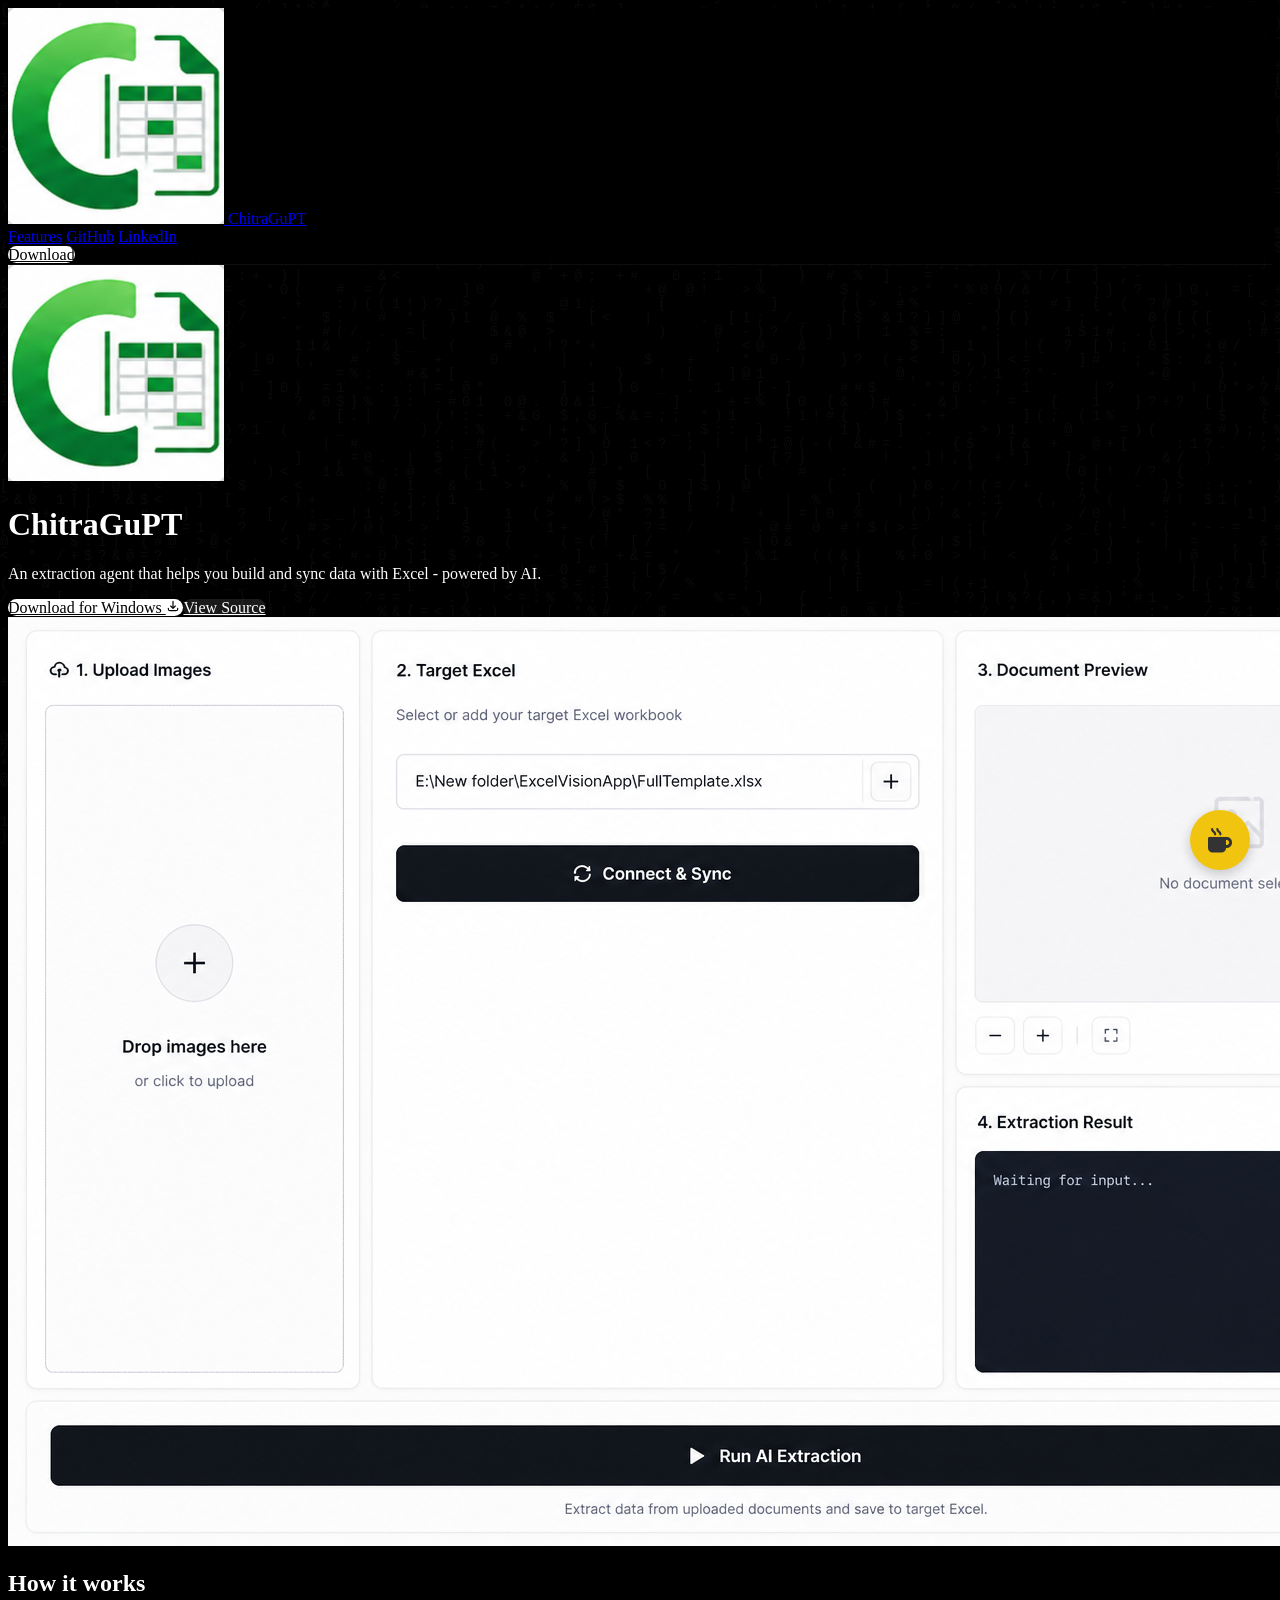
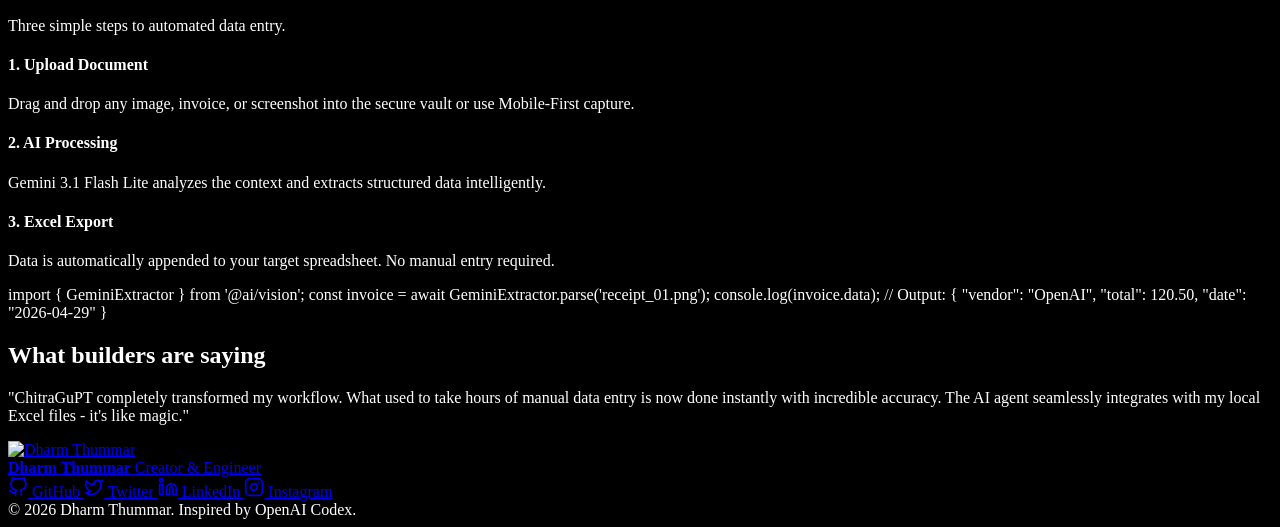
==== commit ac1fab3f: "Update index.html" ====
--- a/index.html
+++ b/index.html
@@ -343,7 +343,7 @@
         let width, height;
         let columns, rows;
         const fontSize = 14;
-        const chars = "01$#@!%&*()_+-=[]{}|;:,.<>?/".split("");
+        const chars = " 0 1 $ # @! % &  * ( ) _ + - = [ ] { } | ; : , . < > ? / ";
         
         let mouse = { x: -1000, y: -1000 };
 
@@ -374,11 +374,11 @@
                     const distance = Math.sqrt(dx * dx + dy * dy);
                     
                     // Base opacity
-                    let opacity = 0.03;
+                    let opacity = 0.1;
                     let char = chars[Math.floor(Math.random() * chars.length)];
                     
                     if (distance < 150) {
-                        opacity = 0.3 * (1 - distance / 150);
+                        opacity = 0.5 * (1 - distance / 150);
                         ctx.fillStyle = `rgba(255, 255, 255, ${opacity})`;
                     } else {
                         ctx.fillStyle = `rgba(255, 255, 255, ${opacity})`;
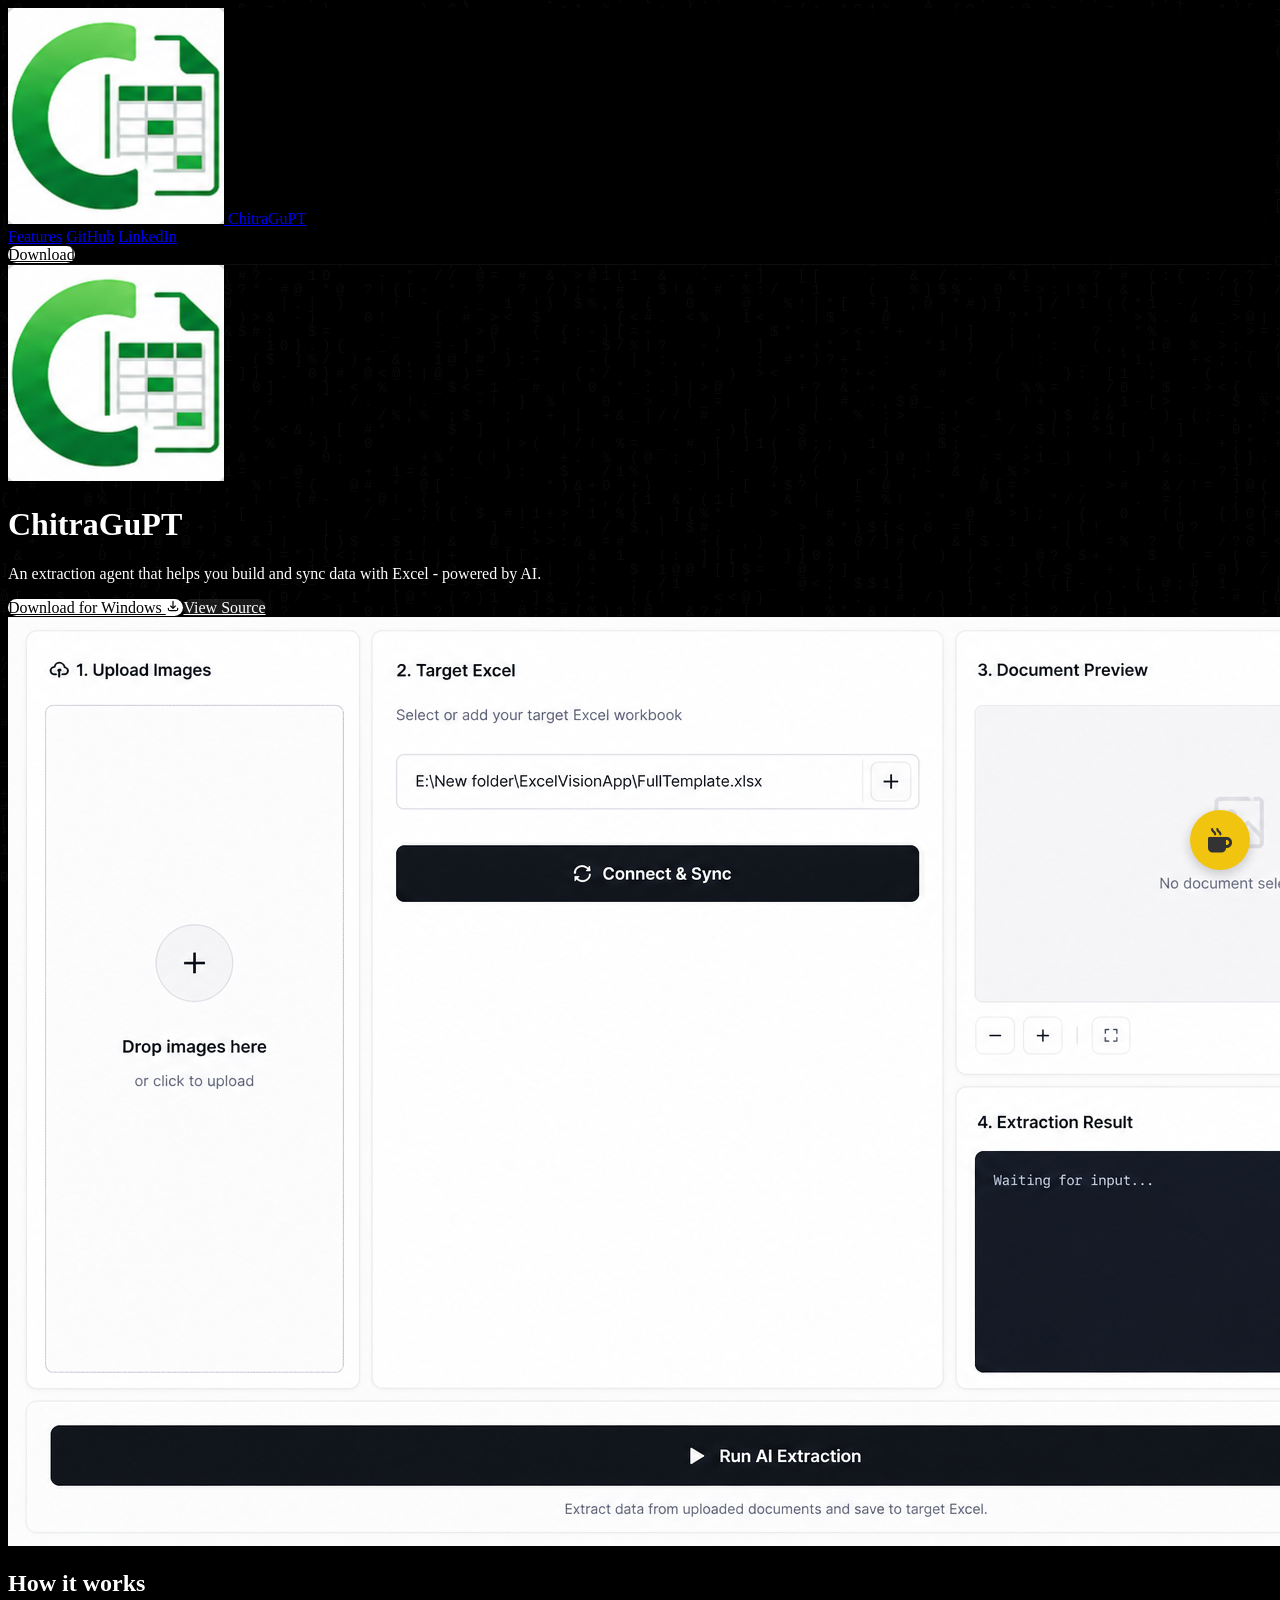
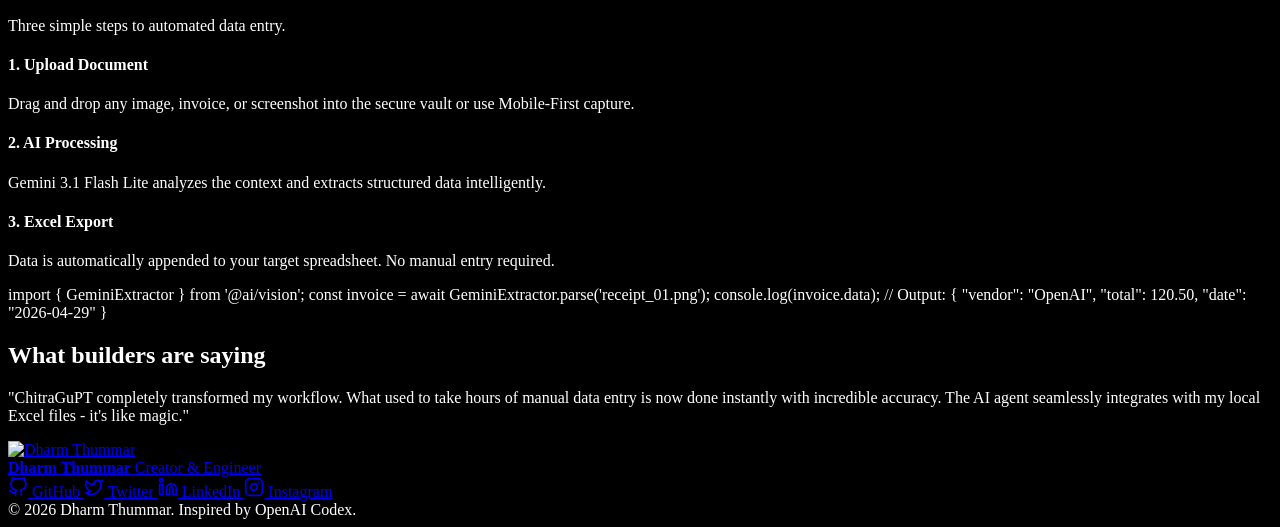
==== commit 54629147: "Update download link from .exe to .zip" ====
--- a/index.html
+++ b/index.html
@@ -159,7 +159,7 @@
             </nav>
         </div>
         <div class="flex items-center gap-3">
-            <a href="https://github.com/Dharmthummar/ChitraGuPT/releases/download/ChitraGuPT-beta/ChitraGuPT_Setup.exe" class="btn-primary px-4 py-1.5 text-sm font-medium">Download</a>
+            <a href="https://github.com/Dharmthummar/ChitraGuPT/releases/download/ChitraGuPT-beta/ChitraGuPT_OfficePackage.zip" class="btn-primary px-4 py-1.5 text-sm font-medium">Download</a>
         </div>
     </header>
 
@@ -178,7 +178,7 @@
         </p>
 
         <div class="flex flex-col sm:flex-row gap-4 w-full sm:w-auto">
-            <a href="https://github.com/Dharmthummar/ChitraGuPT/releases/download/ChitraGuPT-beta/ChitraGuPT_Setup.exe"
+            <a href="https://github.com/Dharmthummar/ChitraGuPT/releases/download/ChitraGuPT-beta/ChitraGuPT_OfficePackage.zip"
                 class="btn-primary px-6 py-3 text-base font-medium flex items-center justify-center gap-2">
                 Download for Windows
                 <svg xmlns="http://www.w3.org/2000/svg" width="14" height="14" fill="none" viewBox="0 0 24 24"
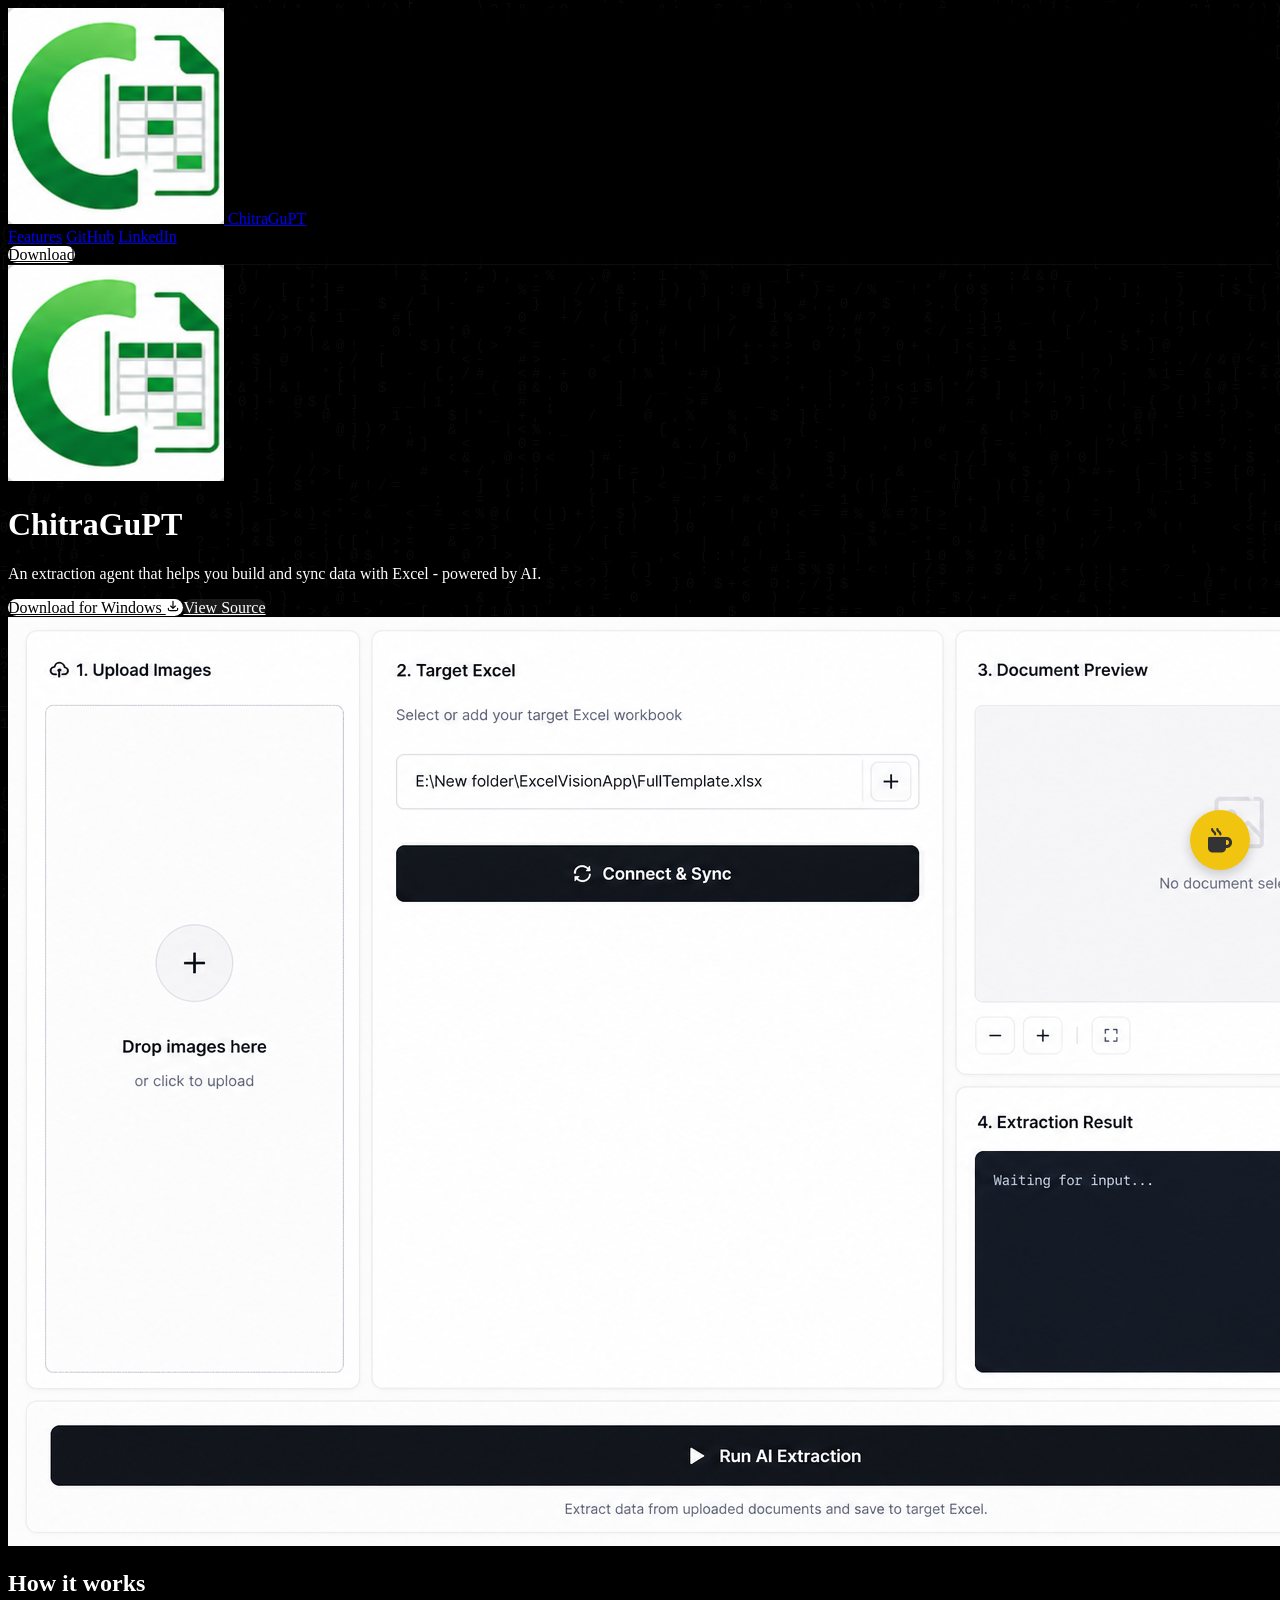
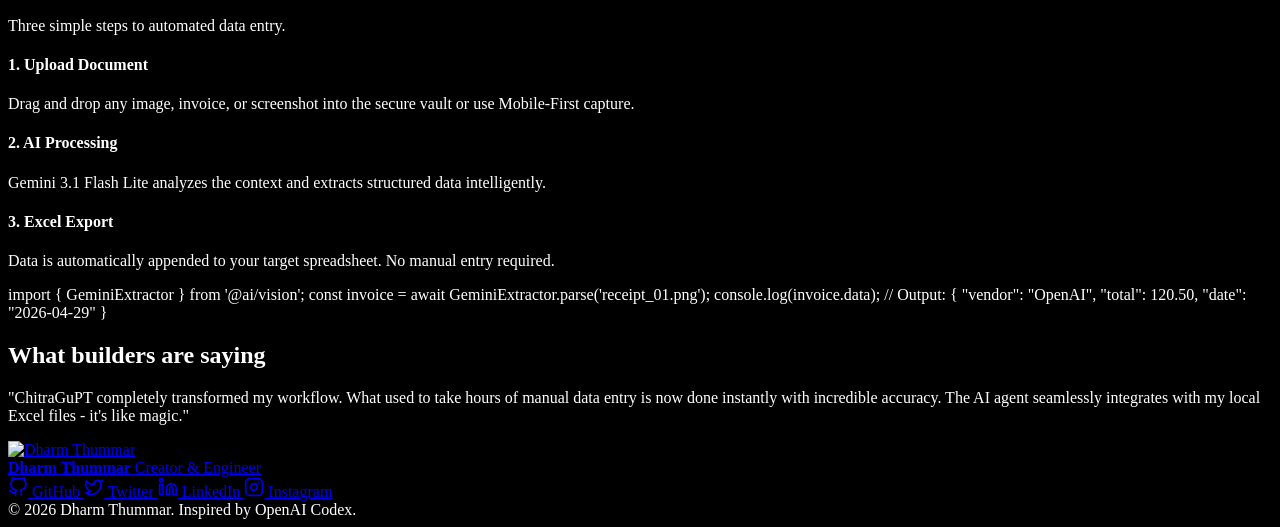
==== commit 715a1388: "Update index.html" ====
--- a/index.html
+++ b/index.html
@@ -159,7 +159,7 @@
             </nav>
         </div>
         <div class="flex items-center gap-3">
-            <a href="https://github.com/Dharmthummar/ChitraGuPT/releases/download/ChitraGuPT-beta/ChitraGuPT_OfficePackage.zip" class="btn-primary px-4 py-1.5 text-sm font-medium">Download</a>
+            <a href="https://github.com/Dharmthummar/ChitraGuPT/releases/download/ChitraGuPT/ChitraGuPT-v2.0.zip" class="btn-primary px-4 py-1.5 text-sm font-medium">Download</a>
         </div>
     </header>
 
@@ -178,7 +178,7 @@
         </p>
 
         <div class="flex flex-col sm:flex-row gap-4 w-full sm:w-auto">
-            <a href="https://github.com/Dharmthummar/ChitraGuPT/releases/download/ChitraGuPT-beta/ChitraGuPT_OfficePackage.zip"
+            <a href="https://github.com/Dharmthummar/ChitraGuPT/releases/download/ChitraGuPT/ChitraGuPT-v2.0.zip"
                 class="btn-primary px-6 py-3 text-base font-medium flex items-center justify-center gap-2">
                 Download for Windows
                 <svg xmlns="http://www.w3.org/2000/svg" width="14" height="14" fill="none" viewBox="0 0 24 24"
